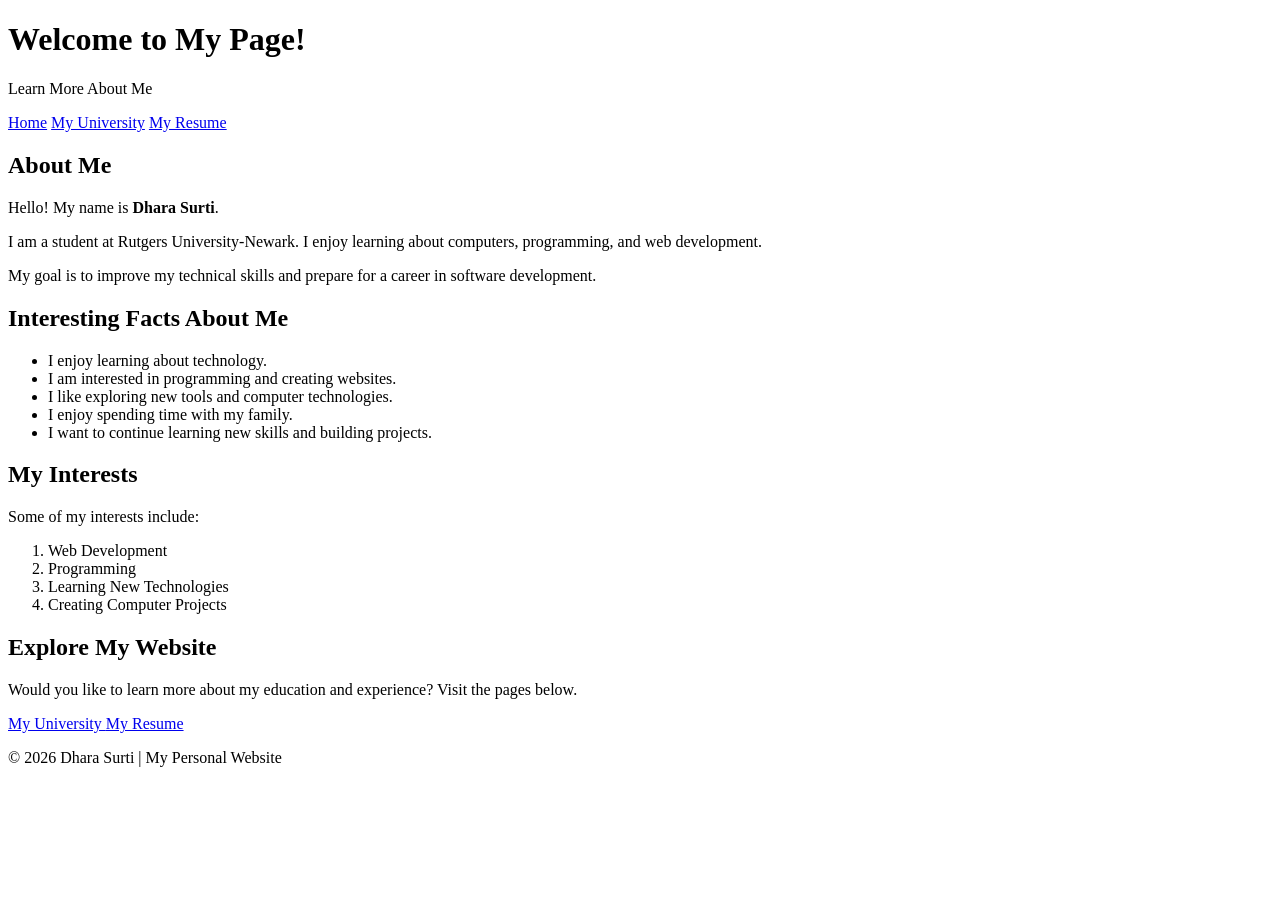
==== index.html @ fd1c54e1 "Add initial HTML structure for personal homepage" ====
<!DOCTYPE html>
<html lang="en">

<head>
    <meta charset="UTF-8">
    <meta name="viewport" content="width=device-width, initial-scale=1.0">

    <title>Dhara Surti - My Homepage</title>

    <!-- Connect to the CSS file -->
    <link rel="stylesheet" href="style.css">
</head>

<body>

    <!-- Website Header -->
    <header>
        <h1>Welcome to My Page!</h1>
        <p class="subtitle">Learn More About Me</p>
    </header>

    <!-- Navigation Menu -->
    <nav>
        <a href="index.html">Home</a>
        <a href="myUniversity.html">My University</a>
        <a href="resume.html">My Resume</a>
    </nav>

    <!-- Main Content -->
    <main>

        <!-- About Me Section -->
        <section class="card">
            <h2>About Me</h2>

            <p>Hello! My name is <strong>Dhara Surti</strong>.</p>

            <p>
                I am a student at Rutgers University-Newark.
                I enjoy learning about computers, programming,
                and web development.
            </p>

            <p>
                My goal is to improve my technical skills and
                prepare for a career in software development.
            </p>
        </section>

        <!-- Interesting Facts Section -->
        <section class="card">
            <h2>Interesting Facts About Me</h2>

            <ul>
                <li>I enjoy learning about technology.</li>
                <li>I am interested in programming and creating websites.</li>
                <li>I like exploring new tools and computer technologies.</li>
                <li>I enjoy spending time with my family.</li>
                <li>I want to continue learning new skills and building projects.</li>
            </ul>
        </section>

        <!-- My Interests Section -->
        <section class="card">
            <h2>My Interests</h2>

            <p>Some of my interests include:</p>

            <ol>
                <li>Web Development</li>
                <li>Programming</li>
                <li>Learning New Technologies</li>
                <li>Creating Computer Projects</li>
            </ol>
        </section>

        <!-- Links Section -->
        <section class="card">
            <h2>Explore My Website</h2>

            <p>
                Would you like to learn more about my education
                and experience? Visit the pages below.
            </p>

            <p>
                <a class="button" href="myUniversity.html">
                    My University
                </a>

                <a class="button" href="resume.html">
                    My Resume
                </a>
            </p>
        </section>

    </main>

    <!-- Website Footer -->
    <footer>
        <p>&copy; 2026 Dhara Surti | My Personal Website</p>
    </footer>

</body>

</html>
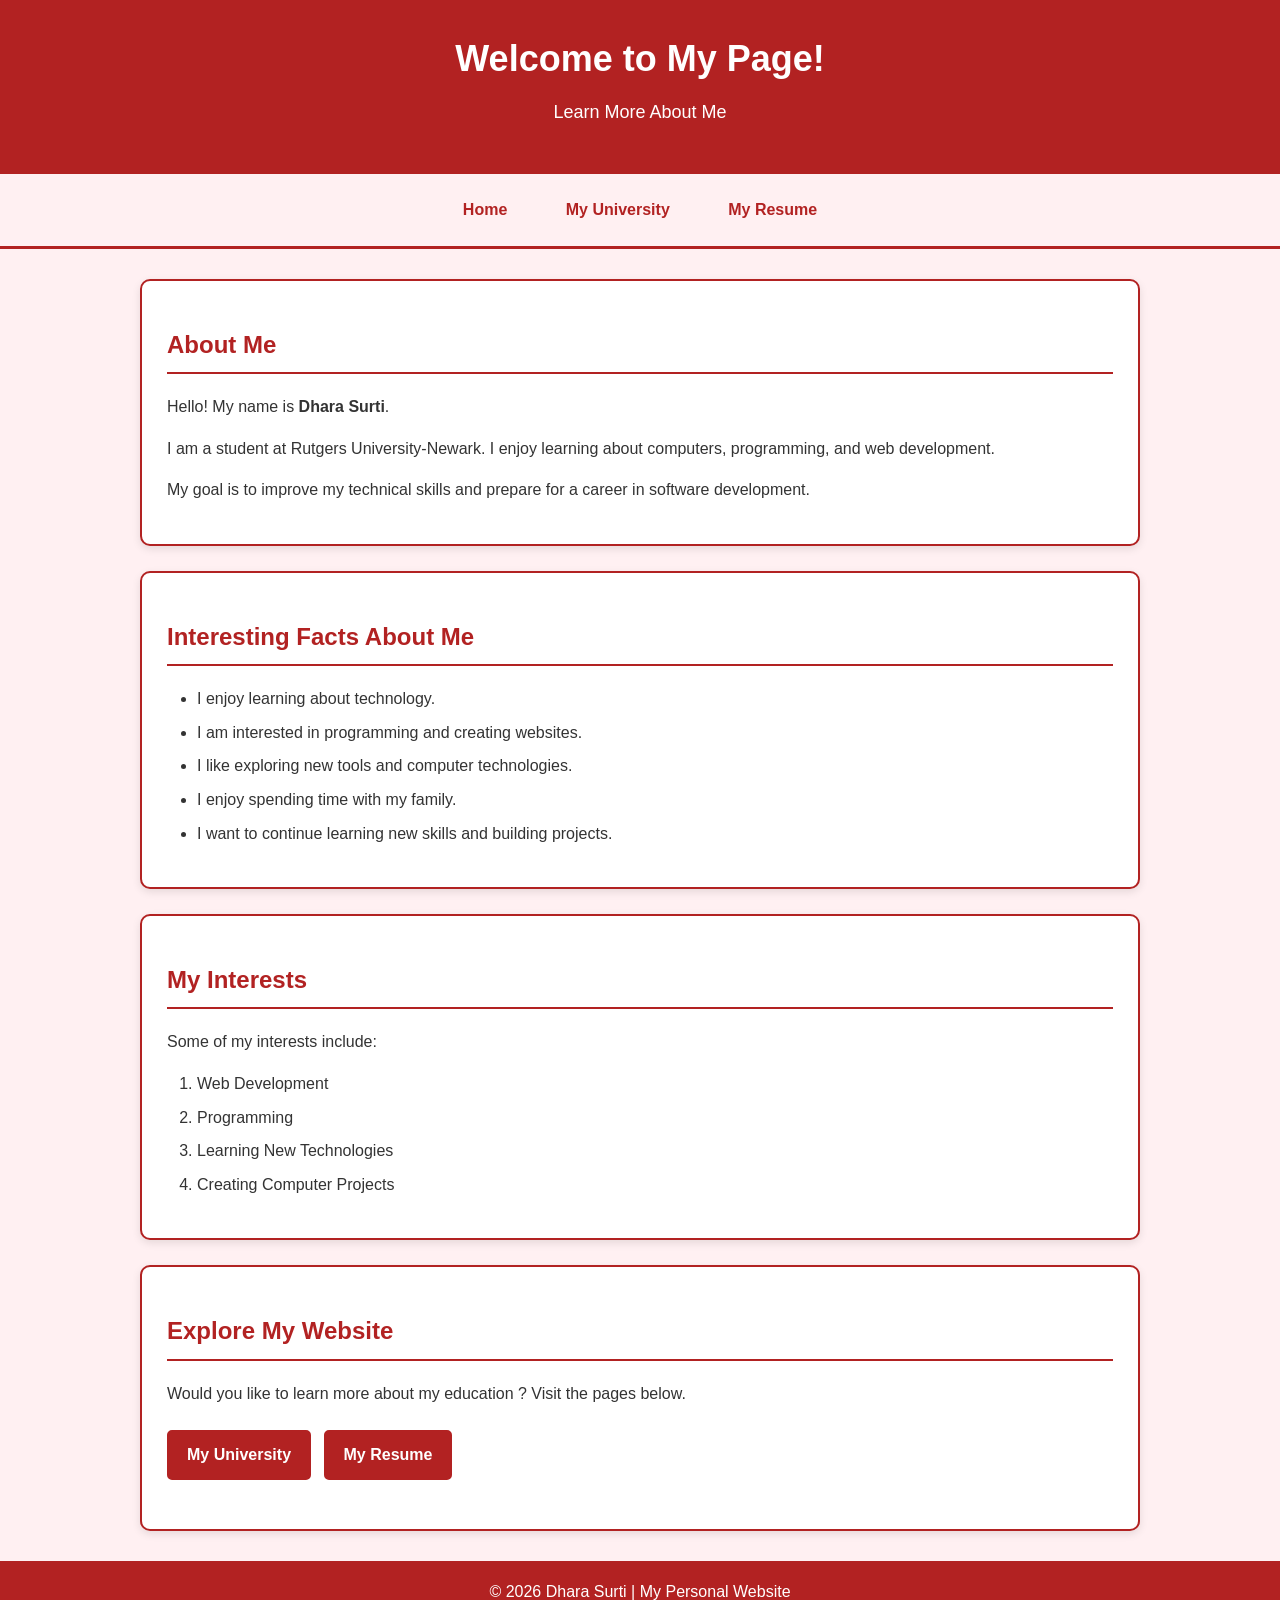
==== commit 58617913: "Fix typo in index.html paragraph" ====
--- a/index.html
+++ b/index.html
@@ -80,7 +80,7 @@
 
             <p>
                 Would you like to learn more about my education
-                and experience? Visit the pages below.
+                ? Visit the pages below.
             </p>
 
             <p>
--- a/style.css
+++ b/style.css
@@ -0,0 +1,199 @@
+/* ===================================
+   General Page Styling
+=================================== */
+
+body {
+    font-family: Arial, Helvetica, sans-serif;
+    background-color: #FFF0F2;
+    color: #333333;
+    margin: 0;
+    padding: 0;
+    line-height: 1.6;
+}
+
+/* ===================================
+   Website Header
+=================================== */
+
+header {
+    background-color: #B22222;
+    color: #FFFFFF;
+    text-align: center;
+    padding: 30px 20px;
+}
+
+header h1 {
+    margin: 0;
+    font-size: 36px;
+}
+
+.subtitle {
+    font-size: 18px;
+    margin-top: 10px;
+    color: #FFFFFF;
+}
+
+/* ===================================
+   Navigation Menu
+=================================== */
+
+nav {
+    background-color: #FFF0F2;
+    text-align: center;
+    padding: 15px;
+    border-bottom: 3px solid #B22222;
+}
+
+nav a {
+    color: #B22222;
+    text-decoration: none;
+    font-weight: bold;
+    margin: 0 15px;
+    padding: 8px 12px;
+    display: inline-block;
+    border-radius: 5px;
+}
+
+nav a:hover {
+    background-color: #B22222;
+    color: #FFFFFF;
+}
+
+/* ===================================
+   Main Content Area
+=================================== */
+
+main {
+    max-width: 1000px;
+    margin: 30px auto;
+    padding: 0 20px;
+}
+
+/* ===================================
+   Content Cards
+=================================== */
+
+.card {
+    background-color: #FFFFFF;
+    border: 2px solid #B22222;
+    border-radius: 10px;
+    padding: 25px;
+    margin-bottom: 25px;
+    box-shadow: 0 3px 8px rgba(0, 0, 0, 0.1);
+}
+
+/* ===================================
+   Section Headings
+=================================== */
+
+.card h2 {
+    color: #B22222;
+    border-bottom: 2px solid #B22222;
+    padding-bottom: 8px;
+}
+
+.card h3 {
+    color: #8B0000;
+}
+
+/* ===================================
+   Paragraphs
+=================================== */
+
+p {
+    font-size: 16px;
+}
+
+/* ===================================
+   Lists
+=================================== */
+
+ul,
+ol {
+    padding-left: 30px;
+}
+
+li {
+    margin-bottom: 8px;
+}
+
+/* ===================================
+   General Link Styling
+=================================== */
+
+a {
+    transition: 0.3s ease;
+}
+
+/* ===================================
+   Buttons
+=================================== */
+
+.button {
+    display: inline-block;
+    background-color: #B22222;
+    color: #FFFFFF;
+    text-decoration: none;
+    padding: 10px 18px;
+    margin: 8px 8px 8px 0;
+    border-radius: 5px;
+    font-weight: bold;
+    border: 2px solid #B22222;
+}
+
+.button:hover {
+    background-color: #8B0000;
+    border-color: #8B0000;
+    color: #FFFFFF;
+}
+
+/* ===================================
+   Website Footer
+=================================== */
+
+footer {
+    background-color: #B22222;
+    color: #FFFFFF;
+    text-align: center;
+    padding: 18px;
+    margin-top: 30px;
+}
+
+footer p {
+    margin: 0;
+    color: #FFFFFF;
+}
+
+/* ===================================
+   Mobile-Friendly Design
+=================================== */
+
+@media screen and (max-width: 600px) {
+
+    header h1 {
+        font-size: 28px;
+    }
+
+    nav {
+        padding: 10px;
+    }
+
+    nav a {
+        margin: 5px;
+        padding: 8px;
+    }
+
+    main {
+        padding: 0 12px;
+    }
+
+    .card {
+        padding: 18px;
+    }
+
+    .button {
+        display: block;
+        text-align: center;
+        margin-right: 0;
+    }
+}
